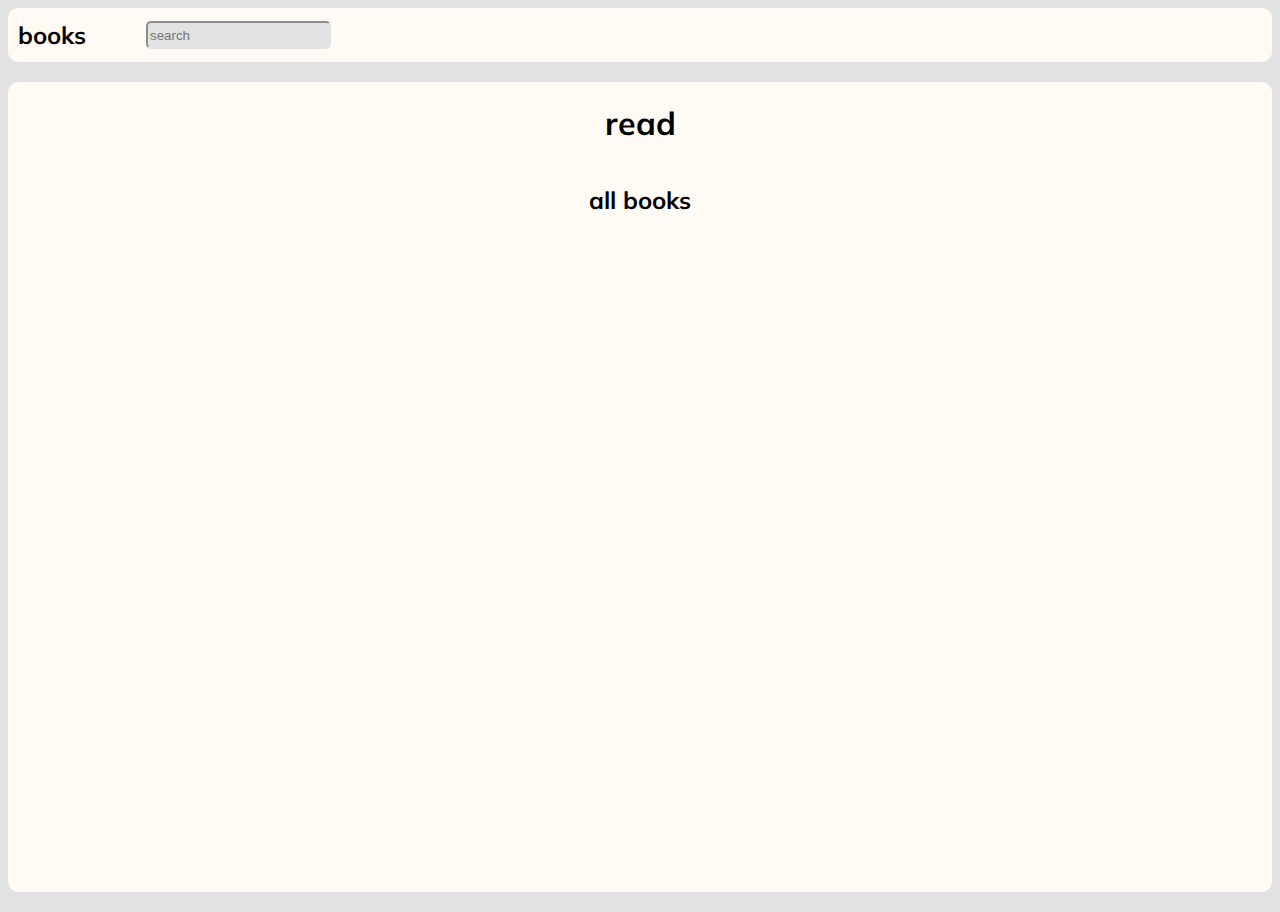
==== index.html @ 321975c9 "Add files via upload" ====
<!DOCTYPE html>
<html lang="en">
<head>
    <meta charset="UTF-8">
    <meta name="viewport" content="width=device-width, initial-scale=1.0">
    <title>books</title>
    <link rel="stylesheet" href="style.css">
</head>
<body>
    <header>
        <h2 class="title">books</h2>
        <input class="search" type="text" placeholder="search">
    </header>
    <main>
        <div>
            <h1>read</h1>
            <div class="readBook"></div>
        </div>
        
        <div>
            <h2>all books</h2>
            <div class="allBooks"></div>
        </div>
    </main>
    <script src="script.js"></script>
</body>
</html>
---- style.css ----
@import url('https://fonts.googleapis.com/css2?family=Mulish:ital,wght@0,200..1000; 1,200..1000&family=Наряд:wght@100.. 900&family=Шестьдесят четыре&display=swap');
body {
    font-family: "Mulish", sans-serif;
    background-color: #e2e2e2;
}

header {
    margin: 0;
    height: 6vh;
    border-radius: 10px;
    background-color: #fffbf4;
    display: flex;
    align-items: center;
}

.title {
    margin: 10px;
}

.search {
    margin: 50px;
    height: 40%;
    border-radius: 5px;
    border-color:  #e2e2e2;
    background-color: #e2e2e2;
}

main {
    margin: 20px 0px;
    height: 90vh;
    border-radius: 10px;
    background-color: #fffbf4;
    display: flex;
    flex-direction: column;
    align-items: center; 
}

.capital {
    width: 100px; height: 100px;
    background-color: aquamarine;
}
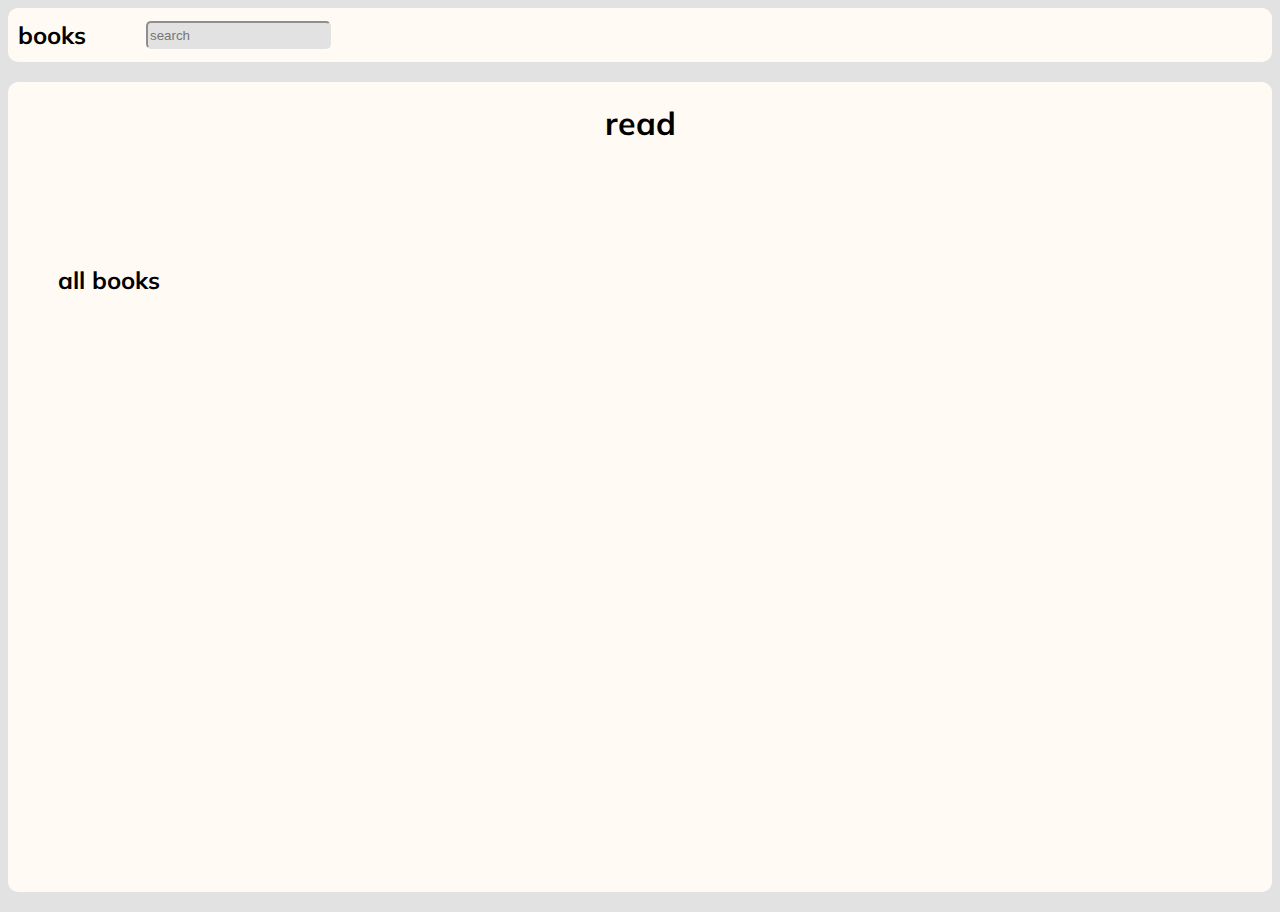
==== commit 744055c5: "расположение книг" ====
--- a/index.html
+++ b/index.html
@@ -16,8 +16,7 @@
             <h1>read</h1>
             <div class="readBook"></div>
         </div>
-        
-        <div>
+        <div class="container">
             <h2>all books</h2>
             <div class="allBooks"></div>
         </div>
--- a/style.css
+++ b/style.css
@@ -15,6 +15,10 @@
 
 .title {
     margin: 10px;
+}
+
+h2 {
+    margin: 50px;
 }
 
 .search {
@@ -35,7 +39,15 @@
     align-items: center; 
 }
 
-.capital {
-    width: 100px; height: 100px;
-    background-color: aquamarine;
-}+.container {
+    margin: 50px;
+    width: 100%;
+}
+
+.allBooks {
+    margin: 50px;
+    width: 99%;
+    display: flex;
+    justify-content: flex-start;
+}
+
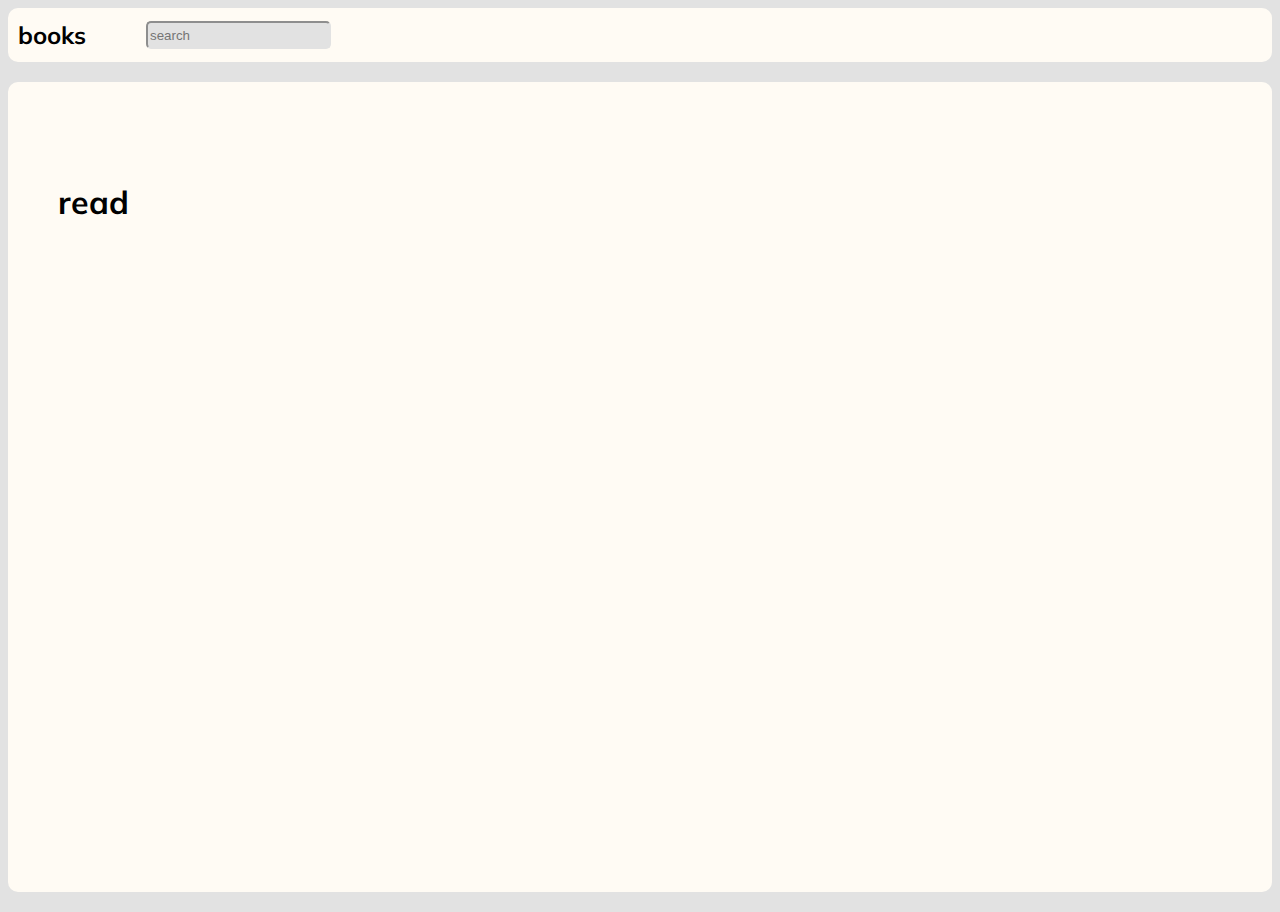
==== commit a9537f0e: "a" ====
--- a/index.html
+++ b/index.html
@@ -12,12 +12,8 @@
         <input class="search" type="text" placeholder="search">
     </header>
     <main>
-        <div>
+        <div class="container">
             <h1>read</h1>
-            <div class="readBook"></div>
-        </div>
-        <div class="container">
-            <h2>all books</h2>
             <div class="allBooks"></div>
         </div>
     </main>
--- a/style.css
+++ b/style.css
@@ -17,7 +17,7 @@
     margin: 10px;
 }
 
-h2 {
+h1 {
     margin: 50px;
 }
 
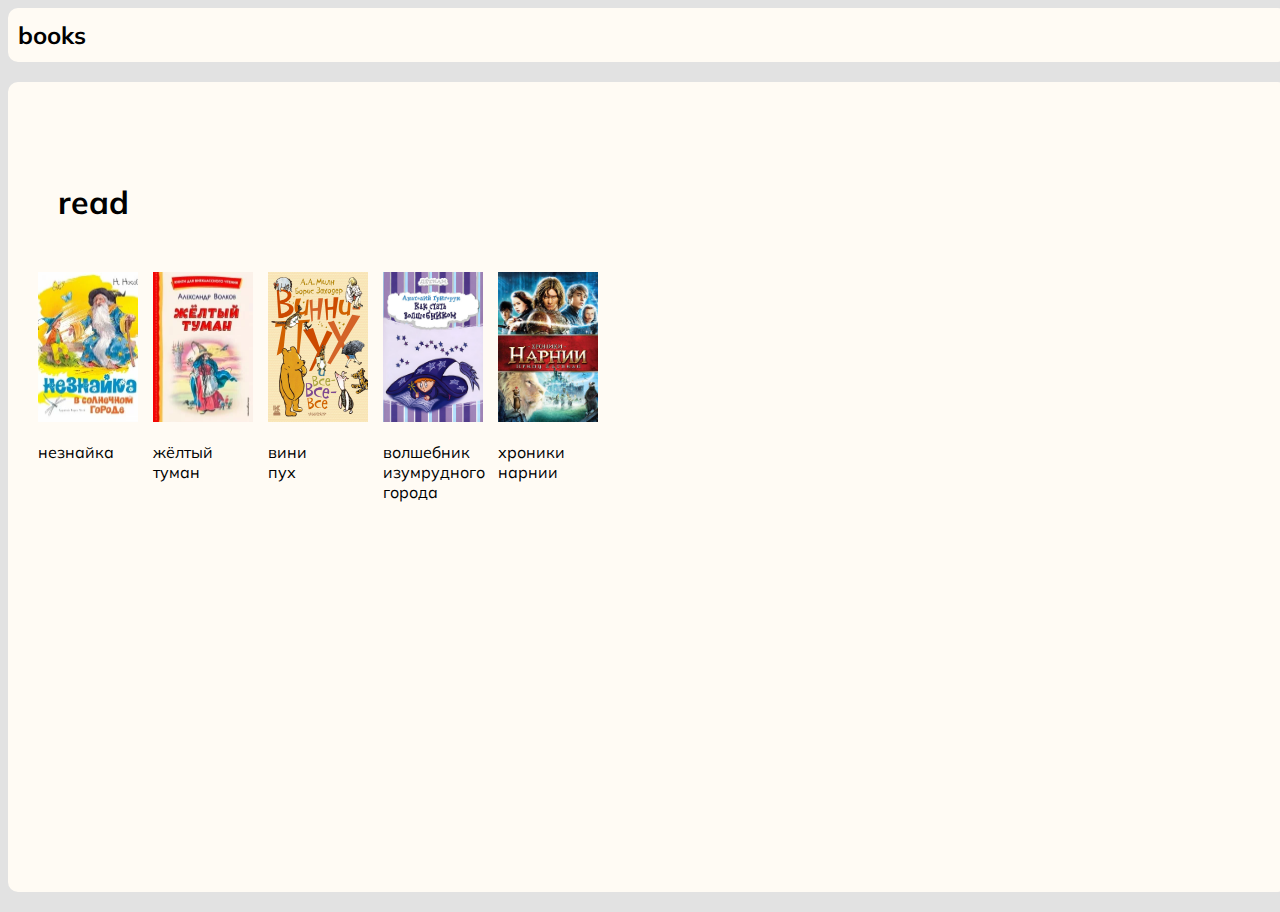
==== commit fb48c3bb: "a" ====
--- a/index.html
+++ b/index.html
@@ -1,22 +1,20 @@
 <!DOCTYPE html>
 <html lang="en">
 <head>
-    <meta charset="UTF-8">
-    <meta name="viewport" content="width=device-width, initial-scale=1.0">
-    <title>books</title>
-    <link rel="stylesheet" href="style.css">
+  <meta name="viewport" content="width=device-width, initial-scale=1.0">
+  <title>books</title>
+  <link rel="stylesheet" href="style.css">
 </head>
 <body>
-    <header>
-        <h2 class="title">books</h2>
-        <input class="search" type="text" placeholder="search">
-    </header>
-    <main>
-        <div class="container">
-            <h1>read</h1>
-            <div class="allBooks"></div>
-        </div>
-    </main>
-    <script src="script.js"></script>
+  <header>
+    <h2 class="title">books</h2>
+  </header>
+  <main>
+    <div class="container">
+      <h1>read</h1>
+      <div class="all-books"></div>
+    </div>
+  </main>
+  <script src="script.js"></script>
 </body>
 </html>--- a/style.css
+++ b/style.css
@@ -1,53 +1,60 @@
-@import url('https://fonts.googleapis.com/css2?family=Mulish:ital,wght@0,200..1000; 1,200..1000&family=Наряд:wght@100.. 900&family=Шестьдесят четыре&display=swap');
+@import url('//fonts.googleapis.com/css2?family=Mulish:ital,wght@0,200..1000; 1,200..1000&family=Наряд:wght@100.. 900&family=Шестьдесят четыре&display=swap');
+
 body {
-    font-family: "Mulish", sans-serif;
-    background-color: #e2e2e2;
+  font-family: "Mulish", sans-serif;
+  background-color: #e2e2e2;
 }
 
 header {
-    margin: 0;
-    height: 6vh;
-    border-radius: 10px;
-    background-color: #fffbf4;
-    display: flex;
-    align-items: center;
+  margin: 0;
+  height: 6vh;
+  width: 100vw;
+  border-radius: 10px;
+  background-color: #fffbf4;
+  display: flex;
+  align-items: center;
+
 }
 
 .title {
-    margin: 10px;
+  margin: 10px;
 }
 
 h1 {
-    margin: 50px;
-}
-
-.search {
-    margin: 50px;
-    height: 40%;
-    border-radius: 5px;
-    border-color:  #e2e2e2;
-    background-color: #e2e2e2;
+  margin: 50px;
 }
 
 main {
-    margin: 20px 0px;
-    height: 90vh;
-    border-radius: 10px;
-    background-color: #fffbf4;
-    display: flex;
-    flex-direction: column;
-    align-items: center; 
+  margin: 20px 0;
+  width: 100vw;
+  height: 90vh;
+  border-radius: 10px;
+  background-color: #fffbf4;
+  display: flex;
+  flex-direction: column;
+  align-items: center;
 }
 
 .container {
-    margin: 50px;
-    width: 100%;
+  margin: 50px;
+  width: 100%;
 }
 
-.allBooks {
-    margin: 50px;
-    width: 99%;
-    display: flex;
-    justify-content: flex-start;
+.all-books {
+  width: 99%;
+  display: flex;
+  justify-content: flex-start;
+  flex-wrap: wrap; 
 }
 
+p {
+  width: 50px; height: 100px;
+}
+
+div {
+  margin-left: 15px;
+}
+
+img {
+  width: 100px; height: 150px; 
+}
